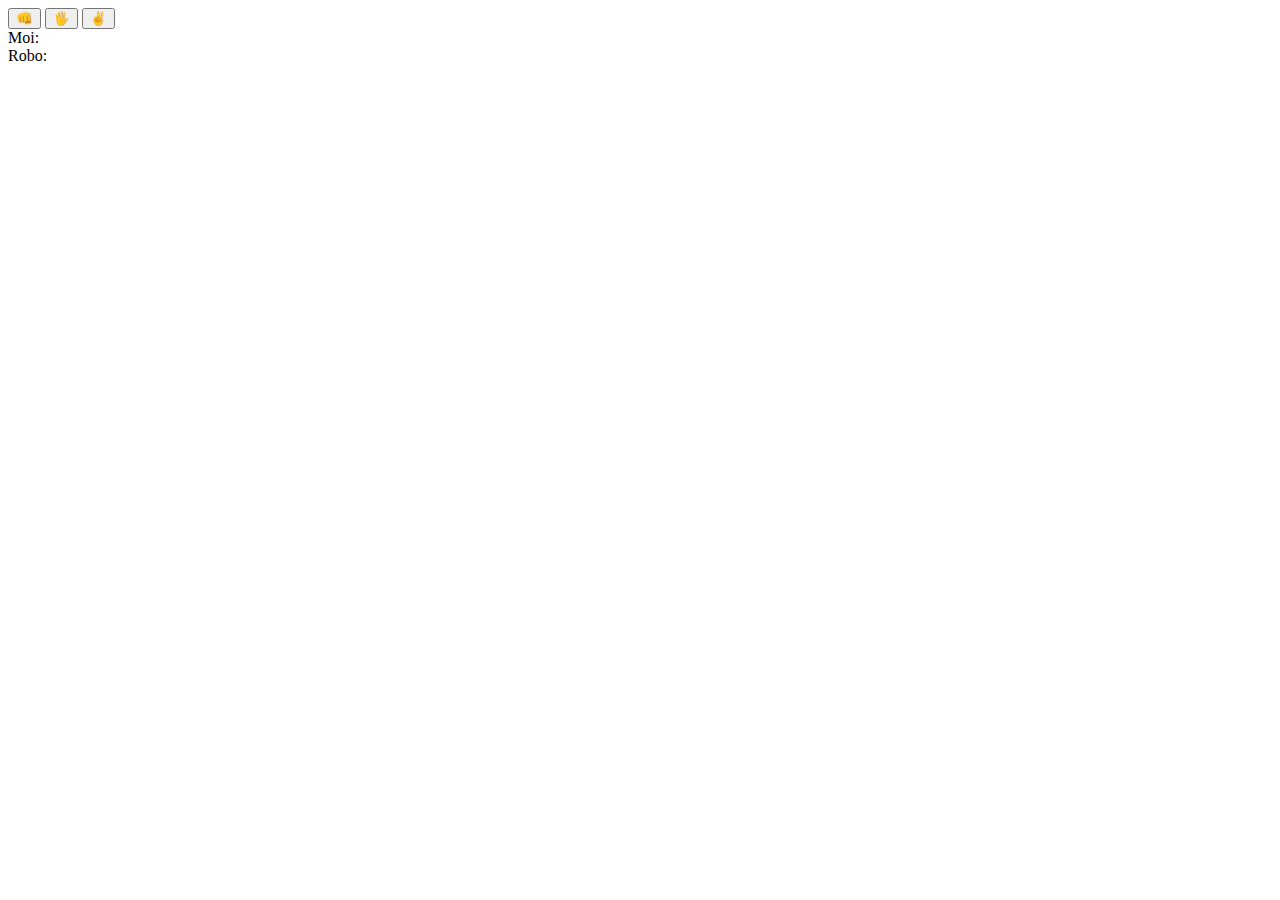
==== index.html @ afe67b6f "Update and rename index.css.html to index.html" ====
<!DOCTYPE html>
<html lang="en">
<head>
    <meta charset="UTF-8">
    <meta name="viewport" content="width=device-width, initial-scale=1.0">
    <title>roche papier ciseaux</title>
    <link rel="stylesheet" href="index.css">
</head>
<body>
    <div id="choix">
        <button onclick="jeux('👊')" id="j">👊</button>
        <button onclick="jeux('🖐')" id="j">🖐</button>
        <button onclick="jeux('✌')" id="j">✌</button>
    </div>
    <div id="affichage">
        <div id="moi">Moi: </div>
        <div id="robo">Robo: </div>
        <div id="reselta"></div>
    </div>
    <script src="index.css.js"></script>
</body>
</html>
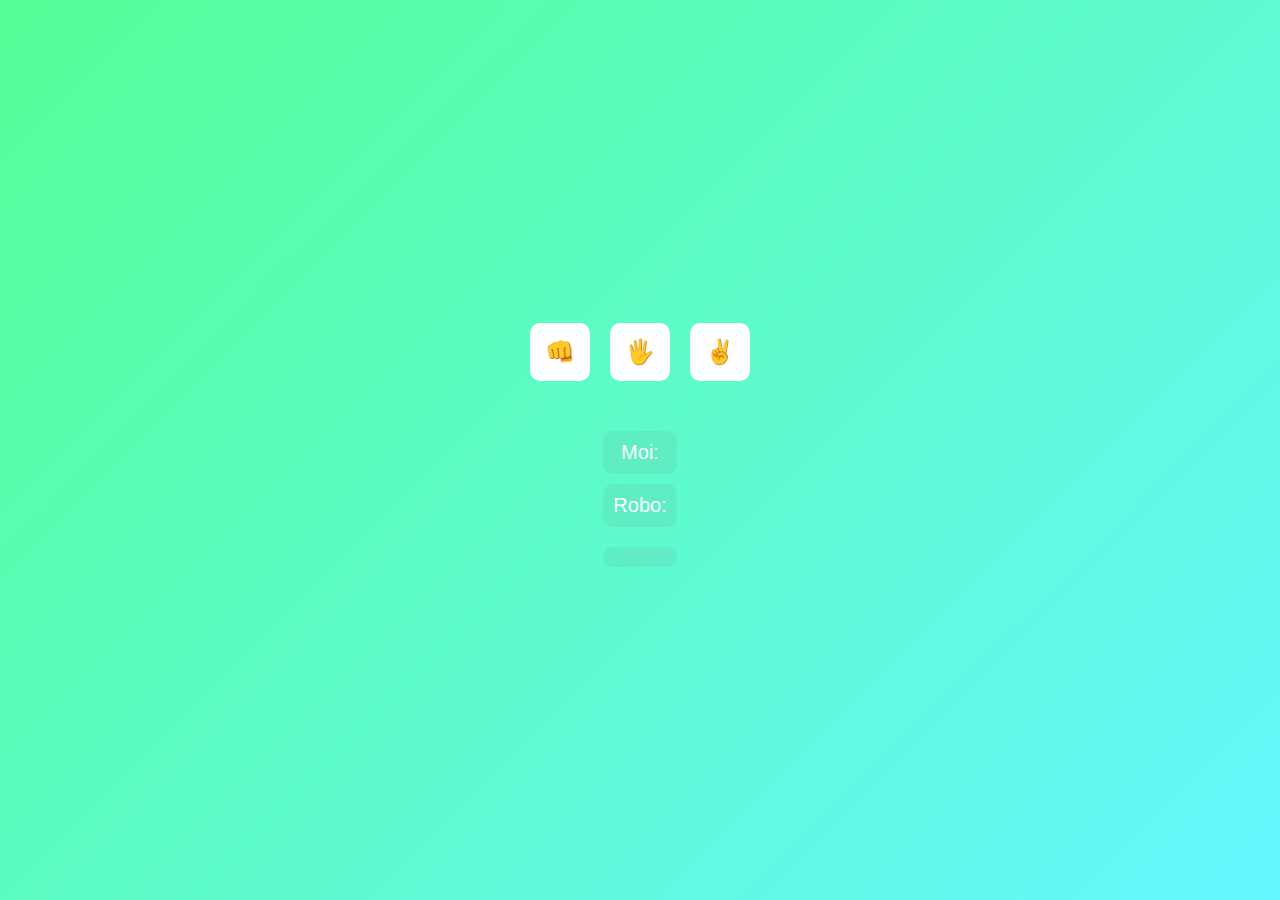
==== commit ca898b9d: "Update index.html" ====
--- a/index.html
+++ b/index.html
@@ -17,6 +17,6 @@
         <div id="robo">Robo: </div>
         <div id="reselta"></div>
     </div>
-    <script src="index.css.js"></script>
+    <script src="index.js"></script>
 </body>
 </html>
--- a/index.css
+++ b/index.css
@@ -0,0 +1,59 @@
+body {
+    font-family: Arial, sans-serif;
+    margin: 0;
+    padding: 0;
+    display: flex;
+    flex-direction: column;
+    align-items: center;
+    justify-content: center;
+    min-height: 100vh;
+    background: linear-gradient(135deg, #54ff96, #65f7ff);
+    color: #fff;
+}
+
+#choix {
+    display: flex;
+    justify-content: center;
+    gap: 20px;
+    margin-bottom: 20px;
+}
+
+button {
+    font-size: 24px;
+    padding: 15px;
+    border: none;
+    border-radius: 10px;
+    cursor: pointer;
+    transition: transform 0.2s, background-color 0.3s;
+    background-color: #fff;
+    color: #333;
+}
+
+button:hover {
+    transform: scale(1.1);
+    background-color: #3c23f9;
+    color: #fff;
+}
+
+button:active {
+    transform: scale(0.9);
+}
+
+#affichage {
+    text-align: center;
+    margin-top: 20px;
+}
+
+#moi, #robo, #reselta {
+    font-size: 20px;
+    margin: 10px 0;
+    padding: 10px;
+    background: rgba(120, 120, 120, 0.1);
+    border-radius: 10px;
+}
+
+#reselta {
+    font-size: 24px;
+    font-weight: bold;
+    margin-top: 20px;
+}
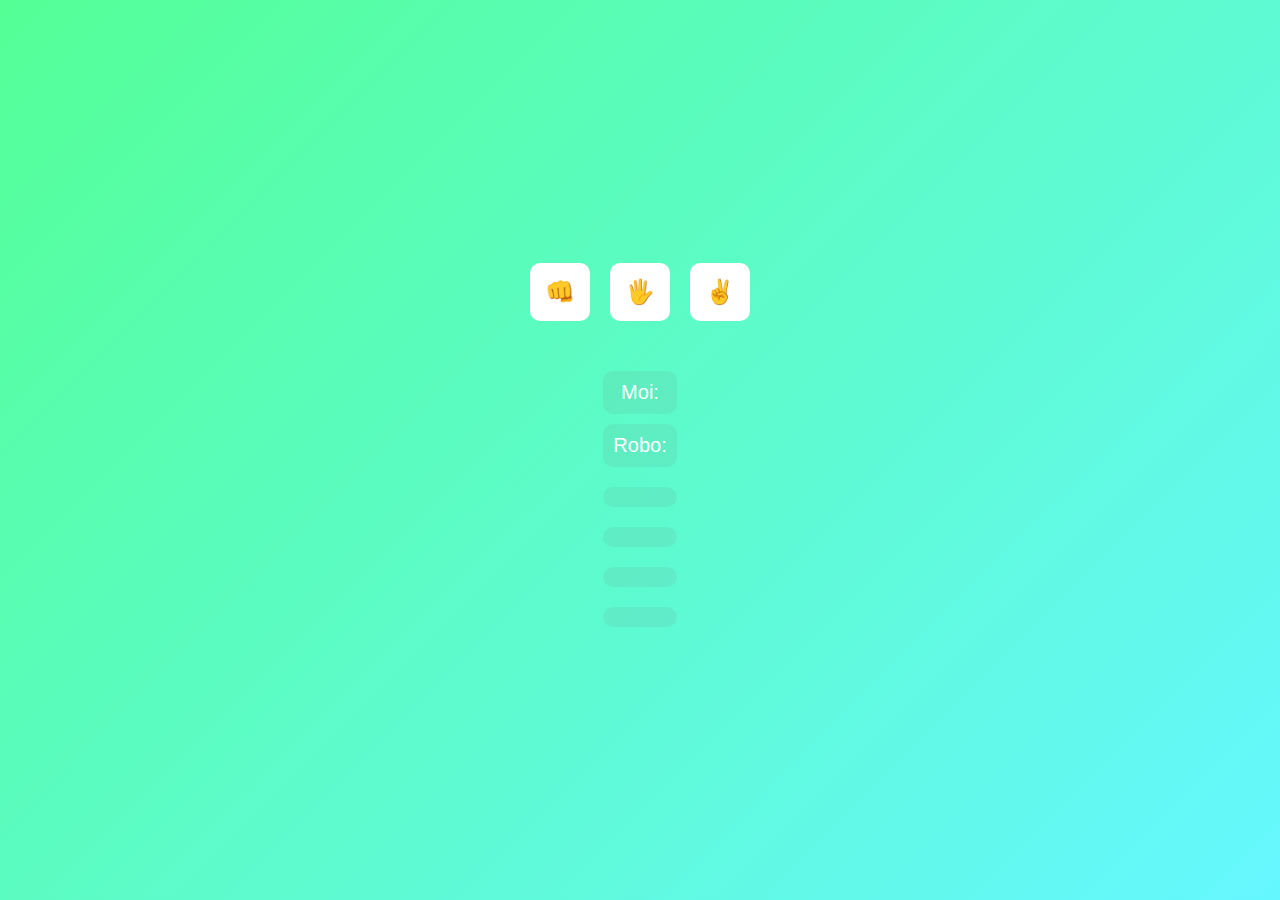
==== commit 47b17351: "Update index.html" ====
--- a/index.html
+++ b/index.html
@@ -16,6 +16,9 @@
         <div id="moi">Moi: </div>
         <div id="robo">Robo: </div>
         <div id="reselta"></div>
+        <div id="moiProfit"></div>
+        <div id="roboProfit"></div>
+        <div id="egalite"></div>
     </div>
     <script src="index.js"></script>
 </body>
--- a/index.css
+++ b/index.css
@@ -44,7 +44,7 @@
     margin-top: 20px;
 }
 
-#moi, #robo, #reselta {
+#moi, #robo, #reselta, #moiProfit, #roboProfit, #egalite {
     font-size: 20px;
     margin: 10px 0;
     padding: 10px;
@@ -57,3 +57,18 @@
     font-weight: bold;
     margin-top: 20px;
 }
+#moiProfit {
+    font-size: 24px;
+    font-weight: bold;
+    margin-top: 20px;
+}
+#roboProfit {
+    font-size: 24px;
+    font-weight: bold;
+    margin-top: 20px;
+}
+#egalite {
+    font-size: 24px;
+    font-weight: bold;
+    margin-top: 20px;
+}
